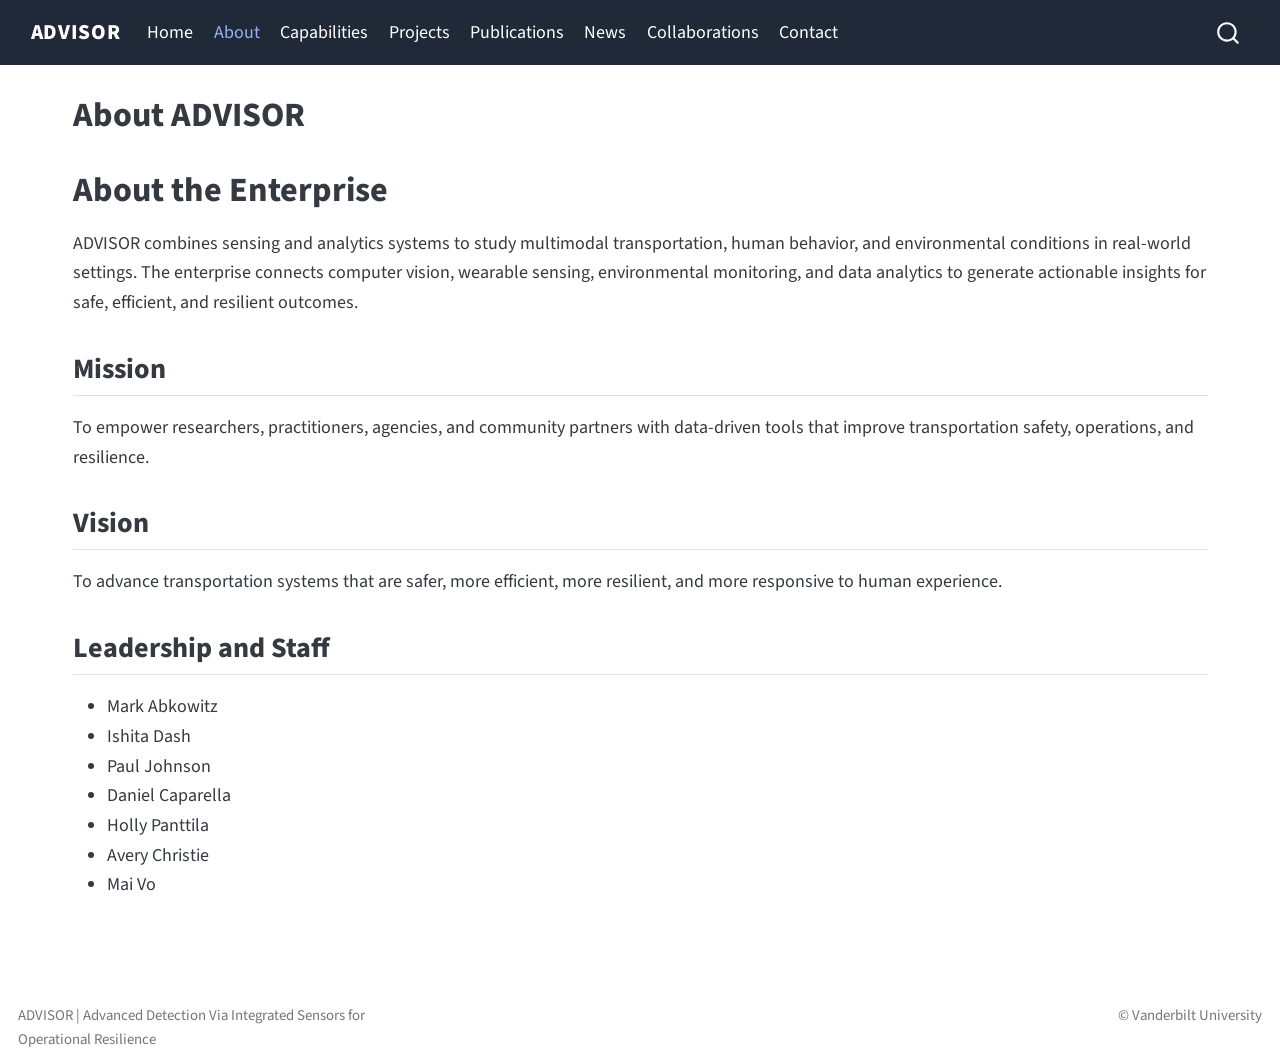
==== docs/about.html @ d2db8278 "Add files via upload Upload complete rendered website" ====
<!DOCTYPE html>
<html xmlns="http://www.w3.org/1999/xhtml" lang="en" xml:lang="en"><head>

<meta charset="utf-8">
<meta name="generator" content="quarto-1.9.38">

<meta name="viewport" content="width=device-width, initial-scale=1.0, user-scalable=yes">


<title>About ADVISOR – ADVISOR</title>
<style>
/* Default styles provided by pandoc.
** See https://pandoc.org/MANUAL.html#variables-for-html for config info.
*/
code{white-space: pre-wrap;}
span.smallcaps{font-variant: small-caps;}
div.columns{display: flex; gap: min(4vw, 1.5em);}
div.column{flex: auto; overflow-x: auto;}
div.hanging-indent{margin-left: 1.5em; text-indent: -1.5em;}
ul.task-list{list-style: none;}
ul.task-list li input[type="checkbox"] {
  width: 0.8em;
  margin: 0 0.8em 0.2em -1em; /* quarto-specific, see https://github.com/quarto-dev/quarto-cli/issues/4556 */ 
  vertical-align: middle;
}
</style>


<script src="site_libs/quarto-nav/quarto-nav.js"></script>
<script src="site_libs/quarto-nav/headroom.min.js"></script>
<script src="site_libs/clipboard/clipboard.min.js"></script>
<script src="site_libs/quarto-search/autocomplete.umd.js"></script>
<script src="site_libs/quarto-search/fuse.min.js"></script>
<script src="site_libs/quarto-search/quarto-search.js"></script>
<meta name="quarto:offset" content="./">
<script src="site_libs/quarto-html/quarto.js" type="module"></script>
<script src="site_libs/quarto-html/tabsets/tabsets.js" type="module"></script>
<script src="site_libs/quarto-html/popper.min.js"></script>
<script src="site_libs/quarto-html/tippy.umd.min.js"></script>
<script src="site_libs/quarto-html/anchor.min.js"></script>
<link href="site_libs/quarto-html/tippy.css" rel="stylesheet">
<link href="site_libs/quarto-html/quarto-syntax-highlighting-15634bcf2e68342d4ad2dfa704d543f6.css" rel="stylesheet" id="quarto-text-highlighting-styles">
<script src="site_libs/bootstrap/bootstrap.min.js"></script>
<link href="site_libs/bootstrap/bootstrap-icons.css" rel="stylesheet">
<link href="site_libs/bootstrap/bootstrap-b58196a809df750a711bc3bca1b97227.min.css" rel="stylesheet" append-hash="true" id="quarto-bootstrap" data-mode="light">
<script id="quarto-search-options" type="application/json">{
  "location": "navbar",
  "copy-button": false,
  "collapse-after": 3,
  "panel-placement": "end",
  "type": "overlay",
  "limit": 50,
  "keyboard-shortcut": [
    "f",
    "/",
    "s"
  ],
  "show-item-context": false,
  "language": {
    "search-no-results-text": "No results",
    "search-matching-documents-text": "matching documents",
    "search-copy-link-title": "Copy link to search",
    "search-hide-matches-text": "Hide additional matches",
    "search-more-match-text": "more match in this document",
    "search-more-matches-text": "more matches in this document",
    "search-clear-button-title": "Clear",
    "search-text-placeholder": "",
    "search-detached-cancel-button-title": "Cancel",
    "search-submit-button-title": "Submit",
    "search-label": "Search"
  }
}</script>


<link rel="stylesheet" href="styles.css">
</head>

<body class="nav-fixed quarto-light">

<div id="quarto-search-results"></div>
  <header id="quarto-header" class="headroom fixed-top">
    <nav class="navbar navbar-expand-lg " data-bs-theme="dark">
      <div class="navbar-container container-fluid">
      <div class="navbar-brand-container mx-auto">
    <a class="navbar-brand" href="./index.html">
    <span class="navbar-title">ADVISOR</span>
    </a>
  </div>
            <div id="quarto-search" class="" title="Search"></div>
          <button class="navbar-toggler" type="button" data-bs-toggle="collapse" data-bs-target="#navbarCollapse" aria-controls="navbarCollapse" role="menu" aria-expanded="false" aria-label="Toggle navigation" onclick="if (window.quartoToggleHeadroom) { window.quartoToggleHeadroom(); }">
  <span class="navbar-toggler-icon"></span>
</button>
          <div class="collapse navbar-collapse" id="navbarCollapse">
            <ul class="navbar-nav navbar-nav-scroll me-auto">
  <li class="nav-item">
    <a class="nav-link" href="./index.html"> 
<span class="menu-text">Home</span></a>
  </li>  
  <li class="nav-item">
    <a class="nav-link active" href="./about.html" aria-current="page"> 
<span class="menu-text">About</span></a>
  </li>  
  <li class="nav-item">
    <a class="nav-link" href="./capabilities.html"> 
<span class="menu-text">Capabilities</span></a>
  </li>  
  <li class="nav-item">
    <a class="nav-link" href="./projects.html"> 
<span class="menu-text">Projects</span></a>
  </li>  
  <li class="nav-item">
    <a class="nav-link" href="./publications.html"> 
<span class="menu-text">Publications</span></a>
  </li>  
  <li class="nav-item">
    <a class="nav-link" href="./news.html"> 
<span class="menu-text">News</span></a>
  </li>  
  <li class="nav-item">
    <a class="nav-link" href="./collaborations.html"> 
<span class="menu-text">Collaborations</span></a>
  </li>  
  <li class="nav-item">
    <a class="nav-link" href="./contact.html"> 
<span class="menu-text">Contact</span></a>
  </li>  
</ul>
          </div> <!-- /navcollapse -->
            <div class="quarto-navbar-tools">
</div>
      </div> <!-- /container-fluid -->
    </nav>
</header>
<!-- content -->
<div id="quarto-content" class="quarto-container page-columns page-rows-contents page-layout-full page-navbar">
<!-- sidebar -->
<!-- margin-sidebar -->
    
<!-- main -->
<main class="content column-page" id="quarto-document-content">

<header id="title-block-header" class="quarto-title-block default">
<div class="quarto-title">
<h1 class="title">About ADVISOR</h1>
</div>



<div class="quarto-title-meta column-page">

    
  
    
  </div>
  


</header>


<section id="about-the-enterprise" class="level1">
<h1>About the Enterprise</h1>
<p>ADVISOR combines sensing and analytics systems to study multimodal transportation, human behavior, and environmental conditions in real-world settings. The enterprise connects computer vision, wearable sensing, environmental monitoring, and data analytics to generate actionable insights for safe, efficient, and resilient outcomes.</p>
<section id="mission" class="level2">
<h2 class="anchored" data-anchor-id="mission">Mission</h2>
<p>To empower researchers, practitioners, agencies, and community partners with data-driven tools that improve transportation safety, operations, and resilience.</p>
</section>
<section id="vision" class="level2">
<h2 class="anchored" data-anchor-id="vision">Vision</h2>
<p>To advance transportation systems that are safer, more efficient, more resilient, and more responsive to human experience.</p>
</section>
<section id="leadership-and-staff" class="level2">
<h2 class="anchored" data-anchor-id="leadership-and-staff">Leadership and Staff</h2>
<ul>
<li>Mark Abkowitz</li>
<li>Ishita Dash</li>
<li>Paul Johnson</li>
<li>Daniel Caparella</li>
<li>Holly Panttila</li>
<li>Avery Christie</li>
<li>Mai Vo</li>
</ul>


</section>
</section>

</main> <!-- /main -->
<script id="quarto-html-after-body" type="application/javascript">
  window.document.addEventListener("DOMContentLoaded", function (event) {
    const icon = "";
    const anchorJS = new window.AnchorJS();
    anchorJS.options = {
      placement: 'right',
      icon: icon
    };
    anchorJS.add('.anchored');
    const isCodeAnnotation = (el) => {
      for (const clz of el.classList) {
        if (clz.startsWith('code-annotation-')) {                     
          return true;
        }
      }
      return false;
    }
    const onCopySuccess = function(e) {
      // button target
      const button = e.trigger;
      // don't keep focus
      button.blur();
      // flash "checked"
      button.classList.add('code-copy-button-checked');
      var currentTitle = button.getAttribute("title");
      button.setAttribute("title", "Copied!");
      let tooltip;
      if (window.bootstrap) {
        button.setAttribute("data-bs-toggle", "tooltip");
        button.setAttribute("data-bs-placement", "left");
        button.setAttribute("data-bs-title", "Copied!");
        tooltip = new bootstrap.Tooltip(button, 
          { trigger: "manual", 
            customClass: "code-copy-button-tooltip",
            offset: [0, -8]});
        tooltip.show();    
      }
      setTimeout(function() {
        if (tooltip) {
          tooltip.hide();
          button.removeAttribute("data-bs-title");
          button.removeAttribute("data-bs-toggle");
          button.removeAttribute("data-bs-placement");
        }
        button.setAttribute("title", currentTitle);
        button.classList.remove('code-copy-button-checked');
      }, 1000);
      // clear code selection
      e.clearSelection();
    }
    const getTextToCopy = function(trigger) {
      const outerScaffold = trigger.parentElement.cloneNode(true);
      const codeEl = outerScaffold.querySelector('code');
      for (const childEl of codeEl.children) {
        if (isCodeAnnotation(childEl)) {
          childEl.remove();
        }
      }
      return codeEl.innerText;
    }
    const clipboard = new window.ClipboardJS('.code-copy-button:not([data-in-quarto-modal])', {
      text: getTextToCopy
    });
    clipboard.on('success', onCopySuccess);
    if (window.document.getElementById('quarto-embedded-source-code-modal')) {
      const clipboardModal = new window.ClipboardJS('.code-copy-button[data-in-quarto-modal]', {
        text: getTextToCopy,
        container: window.document.getElementById('quarto-embedded-source-code-modal')
      });
      clipboardModal.on('success', onCopySuccess);
    }
      var localhostRegex = new RegExp(/^(?:http|https):\/\/localhost\:?[0-9]*\//);
      var mailtoRegex = new RegExp(/^mailto:/);
        var filterRegex = new RegExp("https:\/\/lab-advisor\.github\.io");
      var isInternal = (href) => {
          return filterRegex.test(href) || localhostRegex.test(href) || mailtoRegex.test(href);
      }
      // Inspect non-navigation links and adorn them if external
     var links = window.document.querySelectorAll('a[href]:not(.nav-link):not(.navbar-brand):not(.toc-action):not(.sidebar-link):not(.sidebar-item-toggle):not(.pagination-link):not(.no-external):not([aria-hidden]):not(.dropdown-item):not(.quarto-navigation-tool):not(.about-link)');
      for (var i=0; i<links.length; i++) {
        const link = links[i];
        if (!isInternal(link.href)) {
          // undo the damage that might have been done by quarto-nav.js in the case of
          // links that we want to consider external
          if (link.dataset.originalHref !== undefined) {
            link.href = link.dataset.originalHref;
          }
        }
      }
    function tippyHover(el, contentFn, onTriggerFn, onUntriggerFn) {
      const config = {
        allowHTML: true,
        maxWidth: 500,
        delay: 100,
        arrow: false,
        appendTo: function(el) {
            return el.parentElement;
        },
        interactive: true,
        interactiveBorder: 10,
        theme: 'quarto',
        placement: 'bottom-start',
      };
      if (contentFn) {
        config.content = contentFn;
      }
      if (onTriggerFn) {
        config.onTrigger = onTriggerFn;
      }
      if (onUntriggerFn) {
        config.onUntrigger = onUntriggerFn;
      }
      window.tippy(el, config); 
    }
    const noterefs = window.document.querySelectorAll('a[role="doc-noteref"]');
    for (var i=0; i<noterefs.length; i++) {
      const ref = noterefs[i];
      tippyHover(ref, function() {
        // use id or data attribute instead here
        let href = ref.getAttribute('data-footnote-href') || ref.getAttribute('href');
        try { href = new URL(href).hash; } catch {}
        const id = href.replace(/^#\/?/, "");
        const note = window.document.getElementById(id);
        if (note) {
          return note.innerHTML;
        } else {
          return "";
        }
      });
    }
    const xrefs = window.document.querySelectorAll('a.quarto-xref');
    const processXRef = (id, note) => {
      // Strip column container classes
      const stripColumnClz = (el) => {
        el.classList.remove("page-full", "page-columns");
        if (el.children) {
          for (const child of el.children) {
            stripColumnClz(child);
          }
        }
      }
      stripColumnClz(note)
      if (id === null || id.startsWith('sec-')) {
        // Special case sections, only their first couple elements
        const container = document.createElement("div");
        if (note.children && note.children.length > 2) {
          container.appendChild(note.children[0].cloneNode(true));
          for (let i = 1; i < note.children.length; i++) {
            const child = note.children[i];
            if (child.tagName === "P" && child.innerText === "") {
              continue;
            } else {
              container.appendChild(child.cloneNode(true));
              break;
            }
          }
          if (window.Quarto?.typesetMath) {
            window.Quarto.typesetMath(container);
          }
          return container.innerHTML
        } else {
          if (window.Quarto?.typesetMath) {
            window.Quarto.typesetMath(note);
          }
          return note.innerHTML;
        }
      } else {
        // Remove any anchor links if they are present
        const anchorLink = note.querySelector('a.anchorjs-link');
        if (anchorLink) {
          anchorLink.remove();
        }
        if (window.Quarto?.typesetMath) {
          window.Quarto.typesetMath(note);
        }
        if (note.classList.contains("callout")) {
          return note.outerHTML;
        } else {
          return note.innerHTML;
        }
      }
    }
    for (var i=0; i<xrefs.length; i++) {
      const xref = xrefs[i];
      tippyHover(xref, undefined, function(instance) {
        instance.disable();
        let url = xref.getAttribute('href');
        let hash = undefined; 
        if (url.startsWith('#')) {
          hash = url;
        } else {
          try { hash = new URL(url).hash; } catch {}
        }
        if (hash) {
          const id = hash.replace(/^#\/?/, "");
          const note = window.document.getElementById(id);
          if (note !== null) {
            try {
              const html = processXRef(id, note.cloneNode(true));
              instance.setContent(html);
            } finally {
              instance.enable();
              instance.show();
            }
          } else {
            // See if we can fetch this
            fetch(url.split('#')[0])
            .then(res => res.text())
            .then(html => {
              const parser = new DOMParser();
              const htmlDoc = parser.parseFromString(html, "text/html");
              const note = htmlDoc.getElementById(id);
              if (note !== null) {
                const html = processXRef(id, note);
                instance.setContent(html);
              } 
            }).finally(() => {
              instance.enable();
              instance.show();
            });
          }
        } else {
          // See if we can fetch a full url (with no hash to target)
          // This is a special case and we should probably do some content thinning / targeting
          fetch(url)
          .then(res => res.text())
          .then(html => {
            const parser = new DOMParser();
            const htmlDoc = parser.parseFromString(html, "text/html");
            const note = htmlDoc.querySelector('main.content');
            if (note !== null) {
              // This should only happen for chapter cross references
              // (since there is no id in the URL)
              // remove the first header
              if (note.children.length > 0 && note.children[0].tagName === "HEADER") {
                note.children[0].remove();
              }
              const html = processXRef(null, note);
              instance.setContent(html);
            } 
          }).finally(() => {
            instance.enable();
            instance.show();
          });
        }
      }, function(instance) {
      });
    }
        let selectedAnnoteEl;
        const selectorForAnnotation = ( cell, annotation) => {
          let cellAttr = 'data-code-cell="' + cell + '"';
          let lineAttr = 'data-code-annotation="' +  annotation + '"';
          const selector = 'span[' + cellAttr + '][' + lineAttr + ']';
          return selector;
        }
        const selectCodeLines = (annoteEl) => {
          const doc = window.document;
          const targetCell = annoteEl.getAttribute("data-target-cell");
          const targetAnnotation = annoteEl.getAttribute("data-target-annotation");
          const annoteSpan = window.document.querySelector(selectorForAnnotation(targetCell, targetAnnotation));
          const lines = annoteSpan.getAttribute("data-code-lines").split(",");
          const lineIds = lines.map((line) => {
            return targetCell + "-" + line;
          })
          let top = null;
          let height = null;
          let parent = null;
          if (lineIds.length > 0) {
              //compute the position of the single el (top and bottom and make a div)
              const el = window.document.getElementById(lineIds[0]);
              top = el.offsetTop;
              height = el.offsetHeight;
              parent = el.parentElement.parentElement;
            if (lineIds.length > 1) {
              const lastEl = window.document.getElementById(lineIds[lineIds.length - 1]);
              const bottom = lastEl.offsetTop + lastEl.offsetHeight;
              height = bottom - top;
            }
            if (top !== null && height !== null && parent !== null) {
              // cook up a div (if necessary) and position it 
              let div = window.document.getElementById("code-annotation-line-highlight");
              if (div === null) {
                div = window.document.createElement("div");
                div.setAttribute("id", "code-annotation-line-highlight");
                div.style.position = 'absolute';
                parent.appendChild(div);
              }
              div.style.top = top - 2 + "px";
              div.style.height = height + 4 + "px";
              div.style.left = 0;
              let gutterDiv = window.document.getElementById("code-annotation-line-highlight-gutter");
              if (gutterDiv === null) {
                gutterDiv = window.document.createElement("div");
                gutterDiv.setAttribute("id", "code-annotation-line-highlight-gutter");
                gutterDiv.style.position = 'absolute';
                const codeCell = window.document.getElementById(targetCell);
                const gutter = codeCell.querySelector('.code-annotation-gutter');
                gutter.appendChild(gutterDiv);
              }
              gutterDiv.style.top = top - 2 + "px";
              gutterDiv.style.height = height + 4 + "px";
            }
            selectedAnnoteEl = annoteEl;
          }
        };
        const unselectCodeLines = () => {
          const elementsIds = ["code-annotation-line-highlight", "code-annotation-line-highlight-gutter"];
          elementsIds.forEach((elId) => {
            const div = window.document.getElementById(elId);
            if (div) {
              div.remove();
            }
          });
          selectedAnnoteEl = undefined;
        };
          // Handle positioning of the toggle
      window.addEventListener(
        "resize",
        throttle(() => {
          elRect = undefined;
          if (selectedAnnoteEl) {
            selectCodeLines(selectedAnnoteEl);
          }
        }, 10)
      );
      function throttle(fn, ms) {
      let throttle = false;
      let timer;
        return (...args) => {
          if(!throttle) { // first call gets through
              fn.apply(this, args);
              throttle = true;
          } else { // all the others get throttled
              if(timer) clearTimeout(timer); // cancel #2
              timer = setTimeout(() => {
                fn.apply(this, args);
                timer = throttle = false;
              }, ms);
          }
        };
      }
        // Attach click handler to the DT
        const annoteDls = window.document.querySelectorAll('dt[data-target-cell]');
        for (const annoteDlNode of annoteDls) {
          annoteDlNode.addEventListener('click', (event) => {
            const clickedEl = event.target;
            if (clickedEl !== selectedAnnoteEl) {
              unselectCodeLines();
              const activeEl = window.document.querySelector('dt[data-target-cell].code-annotation-active');
              if (activeEl) {
                activeEl.classList.remove('code-annotation-active');
              }
              selectCodeLines(clickedEl);
              clickedEl.classList.add('code-annotation-active');
            } else {
              // Unselect the line
              unselectCodeLines();
              clickedEl.classList.remove('code-annotation-active');
            }
          });
        }
    const findCites = (el) => {
      const parentEl = el.parentElement;
      if (parentEl) {
        const cites = parentEl.dataset.cites;
        if (cites) {
          return {
            el,
            cites: cites.split(' ')
          };
        } else {
          return findCites(el.parentElement)
        }
      } else {
        return undefined;
      }
    };
    var bibliorefs = window.document.querySelectorAll('a[role="doc-biblioref"]');
    for (var i=0; i<bibliorefs.length; i++) {
      const ref = bibliorefs[i];
      const citeInfo = findCites(ref);
      if (citeInfo) {
        tippyHover(citeInfo.el, function() {
          var popup = window.document.createElement('div');
          citeInfo.cites.forEach(function(cite) {
            var citeDiv = window.document.createElement('div');
            citeDiv.classList.add('hanging-indent');
            citeDiv.classList.add('csl-entry');
            var biblioDiv = window.document.getElementById('ref-' + cite);
            if (biblioDiv) {
              citeDiv.innerHTML = biblioDiv.innerHTML;
            }
            popup.appendChild(citeDiv);
          });
          return popup.innerHTML;
        });
      }
    }
  });
  </script>
</div> <!-- /content -->
<footer class="footer">
  <div class="nav-footer">
    <div class="nav-footer-left">
<p>ADVISOR | Advanced Detection Via Integrated Sensors for Operational Resilience</p>
</div>   
    <div class="nav-footer-center">
      &nbsp;
    </div>
    <div class="nav-footer-right">
<p>© Vanderbilt University</p>
</div>
  </div>
</footer>




</body></html>
---- docs/site_libs/quarto-html/tippy.css ----
.tippy-box[data-animation=fade][data-state=hidden]{opacity:0}[data-tippy-root]{max-width:calc(100vw - 10px)}.tippy-box{position:relative;background-color:#333;color:#fff;border-radius:4px;font-size:14px;line-height:1.4;white-space:normal;outline:0;transition-property:transform,visibility,opacity}.tippy-box[data-placement^=top]>.tippy-arrow{bottom:0}.tippy-box[data-placement^=top]>.tippy-arrow:before{bottom:-7px;left:0;border-width:8px 8px 0;border-top-color:initial;transform-origin:center top}.tippy-box[data-placement^=bottom]>.tippy-arrow{top:0}.tippy-box[data-placement^=bottom]>.tippy-arrow:before{top:-7px;left:0;border-width:0 8px 8px;border-bottom-color:initial;transform-origin:center bottom}.tippy-box[data-placement^=left]>.tippy-arrow{right:0}.tippy-box[data-placement^=left]>.tippy-arrow:before{border-width:8px 0 8px 8px;border-left-color:initial;right:-7px;transform-origin:center left}.tippy-box[data-placement^=right]>.tippy-arrow{left:0}.tippy-box[data-placement^=right]>.tippy-arrow:before{left:-7px;border-width:8px 8px 8px 0;border-right-color:initial;transform-origin:center right}.tippy-box[data-inertia][data-state=visible]{transition-timing-function:cubic-bezier(.54,1.5,.38,1.11)}.tippy-arrow{width:16px;height:16px;color:#333}.tippy-arrow:before{content:"";position:absolute;border-color:transparent;border-style:solid}.tippy-content{position:relative;padding:5px 9px;z-index:1}
---- docs/site_libs/quarto-html/quarto-syntax-highlighting-15634bcf2e68342d4ad2dfa704d543f6.css ----
/* quarto syntax highlight colors */
:root {
  --quarto-hl-ot-color: #003B4F;
  --quarto-hl-at-color: #657422;
  --quarto-hl-ss-color: #20794D;
  --quarto-hl-an-color: #5E5E5E;
  --quarto-hl-fu-color: #4758AB;
  --quarto-hl-st-color: #20794D;
  --quarto-hl-cf-color: #003B4F;
  --quarto-hl-op-color: #5E5E5E;
  --quarto-hl-er-color: #AD0000;
  --quarto-hl-bn-color: #AD0000;
  --quarto-hl-al-color: #AD0000;
  --quarto-hl-va-color: #111111;
  --quarto-hl-bu-color: inherit;
  --quarto-hl-ex-color: inherit;
  --quarto-hl-pp-color: #AD0000;
  --quarto-hl-in-color: #5E5E5E;
  --quarto-hl-vs-color: #20794D;
  --quarto-hl-wa-color: #5E5E5E;
  --quarto-hl-do-color: #5E5E5E;
  --quarto-hl-im-color: #00769E;
  --quarto-hl-ch-color: #20794D;
  --quarto-hl-dt-color: #AD0000;
  --quarto-hl-fl-color: #AD0000;
  --quarto-hl-co-color: #5E5E5E;
  --quarto-hl-cv-color: #5E5E5E;
  --quarto-hl-cn-color: #8f5902;
  --quarto-hl-sc-color: #5E5E5E;
  --quarto-hl-dv-color: #AD0000;
  --quarto-hl-kw-color: #003B4F;
}

/* other quarto variables */
:root {
  --quarto-font-monospace: SFMono-Regular, Menlo, Monaco, Consolas, "Liberation Mono", "Courier New", monospace;
}

/* syntax highlight based on Pandoc's rules */
pre > code.sourceCode > span {
  color: #003B4F;
}

code.sourceCode > span {
  color: #003B4F;
}

div.sourceCode,
div.sourceCode pre.sourceCode {
  color: #003B4F;
}

/* Normal */
code span {
  color: #003B4F;
}

/* Alert */
code span.al {
  color: #AD0000;
  font-style: inherit;
}

/* Annotation */
code span.an {
  color: #5E5E5E;
  font-style: inherit;
}

/* Attribute */
code span.at {
  color: #657422;
  font-style: inherit;
}

/* BaseN */
code span.bn {
  color: #AD0000;
  font-style: inherit;
}

/* BuiltIn */
code span.bu {
  font-style: inherit;
}

/* ControlFlow */
code span.cf {
  color: #003B4F;
  font-weight: bold;
  font-style: inherit;
}

/* Char */
code span.ch {
  color: #20794D;
  font-style: inherit;
}

/* Constant */
code span.cn {
  color: #8f5902;
  font-style: inherit;
}

/* Comment */
code span.co {
  color: #5E5E5E;
  font-style: inherit;
}

/* CommentVar */
code span.cv {
  color: #5E5E5E;
  font-style: italic;
}

/* Documentation */
code span.do {
  color: #5E5E5E;
  font-style: italic;
}

/* DataType */
code span.dt {
  color: #AD0000;
  font-style: inherit;
}

/* DecVal */
code span.dv {
  color: #AD0000;
  font-style: inherit;
}

/* Error */
code span.er {
  color: #AD0000;
  font-style: inherit;
}

/* Extension */
code span.ex {
  font-style: inherit;
}

/* Float */
code span.fl {
  color: #AD0000;
  font-style: inherit;
}

/* Function */
code span.fu {
  color: #4758AB;
  font-style: inherit;
}

/* Import */
code span.im {
  color: #00769E;
  font-style: inherit;
}

/* Information */
code span.in {
  color: #5E5E5E;
  font-style: inherit;
}

/* Keyword */
code span.kw {
  color: #003B4F;
  font-weight: bold;
  font-style: inherit;
}

/* Operator */
code span.op {
  color: #5E5E5E;
  font-style: inherit;
}

/* Other */
code span.ot {
  color: #003B4F;
  font-style: inherit;
}

/* Preprocessor */
code span.pp {
  color: #AD0000;
  font-style: inherit;
}

/* SpecialChar */
code span.sc {
  color: #5E5E5E;
  font-style: inherit;
}

/* SpecialString */
code span.ss {
  color: #20794D;
  font-style: inherit;
}

/* String */
code span.st {
  color: #20794D;
  font-style: inherit;
}

/* Variable */
code span.va {
  color: #111111;
  font-style: inherit;
}

/* VerbatimString */
code span.vs {
  color: #20794D;
  font-style: inherit;
}

/* Warning */
code span.wa {
  color: #5E5E5E;
  font-style: italic;
}

.prevent-inlining {
  content: "</";
}

/*# sourceMappingURL=f23921c56f73e400b49028c9186a1aa0.css.map */
---- docs/styles.css ----
/* ADVISOR website styling */

body {
  font-size: 18px;
  line-height: 1.65;
}

h1, h2, h3 {
  font-weight: 750;
}

.hero {
  padding: 4rem 2rem;
  margin-bottom: 2rem;
  background: linear-gradient(135deg, #f8fafc 0%, #e5e7eb 100%);
  border-radius: 18px;
}

.hero h1 {
  font-size: 4rem;
  letter-spacing: 0.03em;
}

.hero h2 {
  font-size: 1.6rem;
  color: #374151;
}

.card-box,
.project-card {
  padding: 1.25rem;
  border: 1px solid #e5e7eb;
  border-radius: 14px;
  background: #ffffff;
  box-shadow: 0 2px 10px rgba(0, 0, 0, 0.04);
  margin-bottom: 1rem;
}

.project-card {
  min-height: 220px;
}

.navbar-title {
  font-weight: 800;
  letter-spacing: 0.03em;
}

.btn {
  margin-right: 0.5rem;
  margin-top: 1rem;
}
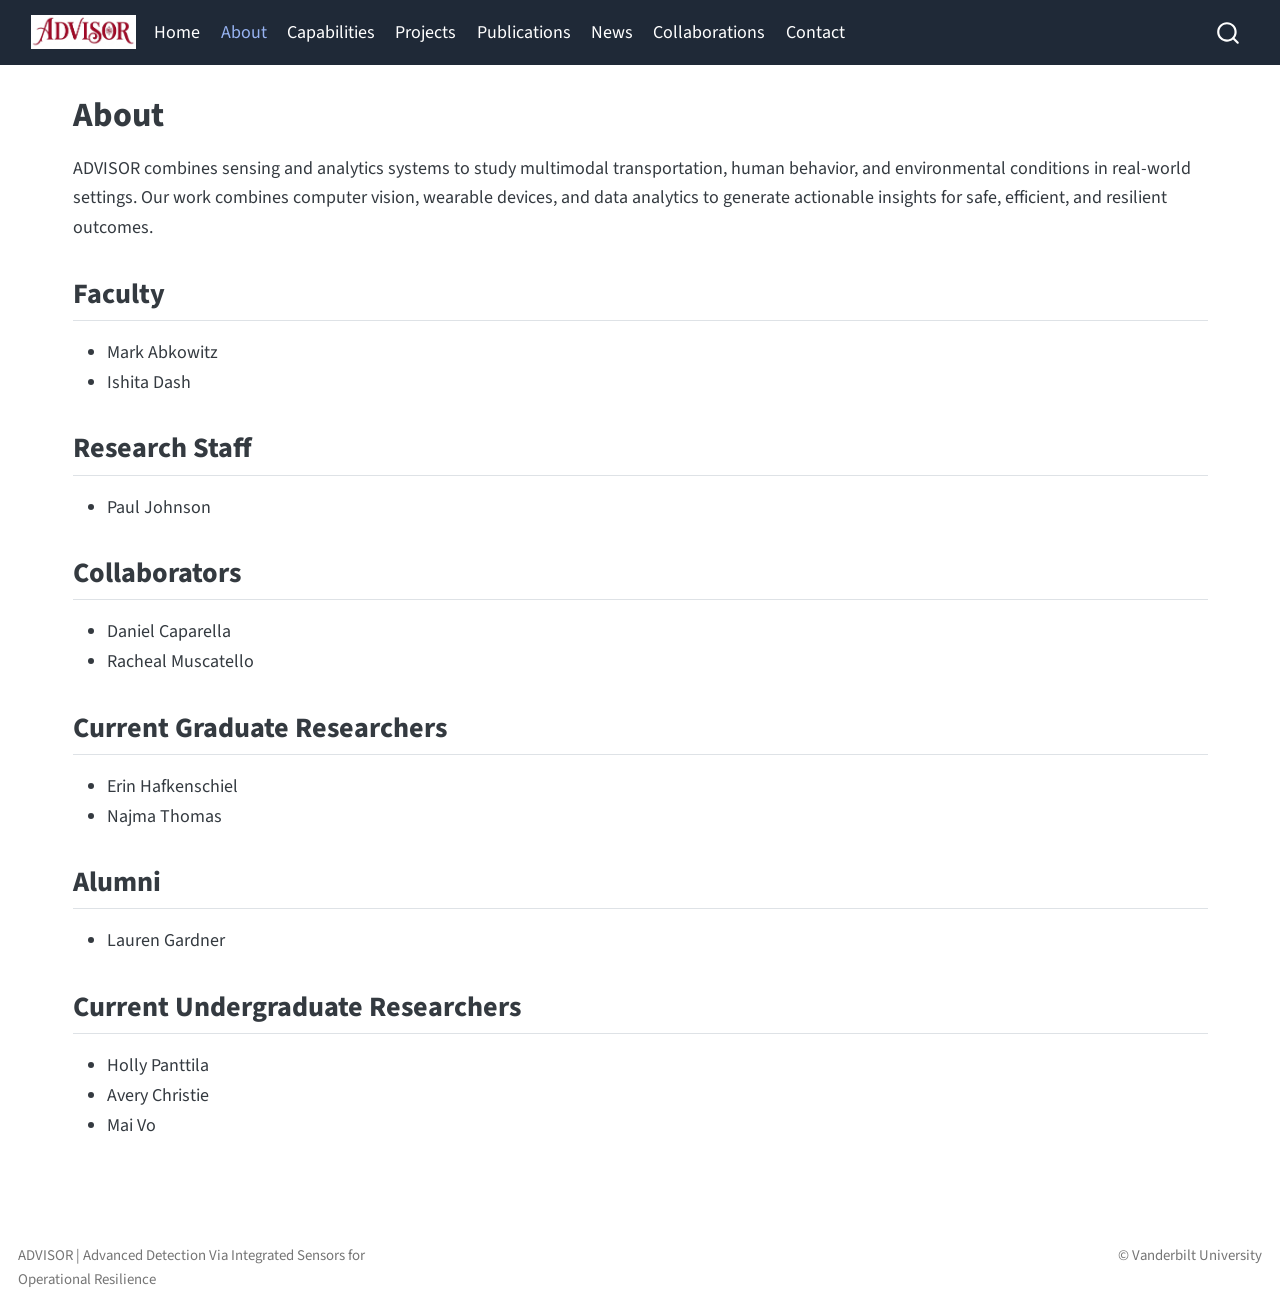
==== commit a1dd68c4: "Add files via upload" ====
--- a/docs/about.html
+++ b/docs/about.html
@@ -7,7 +7,7 @@
 <meta name="viewport" content="width=device-width, initial-scale=1.0, user-scalable=yes">
 
 
-<title>About ADVISOR – ADVISOR</title>
+<title>About</title>
 <style>
 /* Default styles provided by pandoc.
 ** See https://pandoc.org/MANUAL.html#variables-for-html for config info.
@@ -82,8 +82,9 @@
     <nav class="navbar navbar-expand-lg " data-bs-theme="dark">
       <div class="navbar-container container-fluid">
       <div class="navbar-brand-container mx-auto">
-    <a class="navbar-brand" href="./index.html">
-    <span class="navbar-title">ADVISOR</span>
+    <a href="./index.html" class="navbar-brand navbar-brand-logo">
+    <img src="./images/advisor-logo.png" alt="" class="navbar-logo light-content">
+    <img src="./images/advisor-logo.png" alt="" class="navbar-logo dark-content">
     </a>
   </div>
             <div id="quarto-search" class="" title="Search"></div>
@@ -141,7 +142,7 @@
 
 <header id="title-block-header" class="quarto-title-block default">
 <div class="quarto-title">
-<h1 class="title">About ADVISOR</h1>
+<h1 class="title">About</h1>
 </div>
 
 
@@ -158,31 +159,49 @@
 </header>
 
 
-<section id="about-the-enterprise" class="level1">
-<h1>About the Enterprise</h1>
-<p>ADVISOR combines sensing and analytics systems to study multimodal transportation, human behavior, and environmental conditions in real-world settings. The enterprise connects computer vision, wearable sensing, environmental monitoring, and data analytics to generate actionable insights for safe, efficient, and resilient outcomes.</p>
-<section id="mission" class="level2">
-<h2 class="anchored" data-anchor-id="mission">Mission</h2>
-<p>To empower researchers, practitioners, agencies, and community partners with data-driven tools that improve transportation safety, operations, and resilience.</p>
-</section>
-<section id="vision" class="level2">
-<h2 class="anchored" data-anchor-id="vision">Vision</h2>
-<p>To advance transportation systems that are safer, more efficient, more resilient, and more responsive to human experience.</p>
-</section>
-<section id="leadership-and-staff" class="level2">
-<h2 class="anchored" data-anchor-id="leadership-and-staff">Leadership and Staff</h2>
+<p>ADVISOR combines sensing and analytics systems to study multimodal transportation, human behavior, and environmental conditions in real-world settings. Our work combines computer vision, wearable devices, and data analytics to generate actionable insights for safe, efficient, and resilient outcomes.</p>
+<section id="faculty" class="level2">
+<h2 class="anchored" data-anchor-id="faculty">Faculty</h2>
 <ul>
 <li>Mark Abkowitz</li>
 <li>Ishita Dash</li>
+</ul>
+</section>
+<section id="research-staff" class="level2">
+<h2 class="anchored" data-anchor-id="research-staff">Research Staff</h2>
+<ul>
 <li>Paul Johnson</li>
+</ul>
+</section>
+<section id="collaborators" class="level2">
+<h2 class="anchored" data-anchor-id="collaborators">Collaborators</h2>
+<ul>
 <li>Daniel Caparella</li>
+<li>Racheal Muscatello</li>
+</ul>
+</section>
+<section id="current-graduate-researchers" class="level2">
+<h2 class="anchored" data-anchor-id="current-graduate-researchers">Current Graduate Researchers</h2>
+<ul>
+<li>Erin Hafkenschiel</li>
+<li>Najma Thomas</li>
+</ul>
+</section>
+<section id="alumni" class="level2">
+<h2 class="anchored" data-anchor-id="alumni">Alumni</h2>
+<ul>
+<li>Lauren Gardner</li>
+</ul>
+</section>
+<section id="current-undergraduate-researchers" class="level2">
+<h2 class="anchored" data-anchor-id="current-undergraduate-researchers">Current Undergraduate Researchers</h2>
+<ul>
 <li>Holly Panttila</li>
 <li>Avery Christie</li>
 <li>Mai Vo</li>
 </ul>
 
 
-</section>
 </section>
 
 </main> <!-- /main -->
--- a/docs/styles.css
+++ b/docs/styles.css
@@ -14,15 +14,16 @@
   margin-bottom: 2rem;
   background: linear-gradient(135deg, #f8fafc 0%, #e5e7eb 100%);
   border-radius: 18px;
+  text-align: center;
 }
 
-.hero h1 {
-  font-size: 4rem;
-  letter-spacing: 0.03em;
+.hero img {
+  max-width: 620px;
+  margin-bottom: 1.5rem;
 }
 
 .hero h2 {
-  font-size: 1.6rem;
+  font-size: 1.8rem;
   color: #374151;
 }
 
@@ -45,6 +46,11 @@
   letter-spacing: 0.03em;
 }
 
+.navbar-logo {
+  max-height: 34px;
+  width: auto;
+}
+
 .btn {
   margin-right: 0.5rem;
   margin-top: 1rem;
